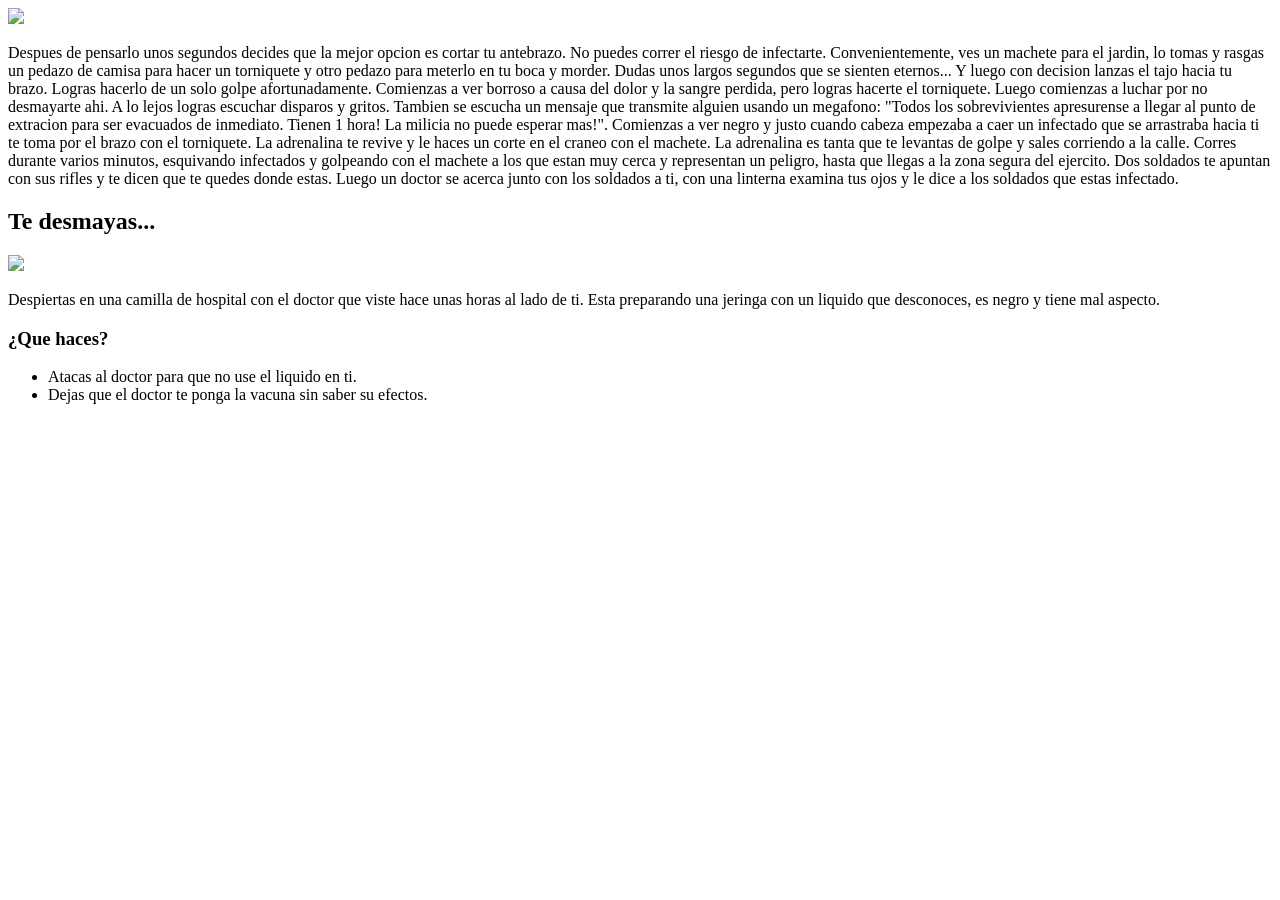
==== Laboratorio2/cortar_antebrazo.html @ dec8814c "Actualizacion" ====
<!DOCTYPE html>
<html>
    <head>
        <title>Camino sin brazo</title>
    </head>
    <section>
        <div>
            <img src="https://encrypted-tbn0.gstatic.com/images?q=tbn:ANd9GcSVajdfPtmrDumE7R6O1Ow8qZnmxoONVKZMTg&s">
        </div>
        <p>Despues de pensarlo unos segundos decides que la mejor opcion es cortar tu antebrazo. No puedes correr el riesgo de infectarte. 
            Convenientemente, ves un machete para el jardin, lo tomas y rasgas un pedazo de camisa para hacer un torniquete y otro pedazo 
            para meterlo en tu boca y morder. Dudas unos largos segundos que se sienten eternos... Y luego con decision lanzas el tajo hacia 
            tu brazo. Logras hacerlo de un solo golpe afortunadamente. Comienzas a ver borroso a causa del dolor y la sangre perdida, pero 
            logras hacerte el torniquete. Luego comienzas a luchar por no desmayarte ahi. A lo lejos logras escuchar disparos y gritos.
            Tambien se escucha un mensaje que transmite alguien usando un megafono: "Todos los sobrevivientes apresurense a llegar al punto de 
            extracion para ser evacuados de inmediato. Tienen 1 hora! La milicia no puede esperar mas!". Comienzas a ver negro y justo cuando 
            cabeza empezaba a caer un infectado que se arrastraba hacia ti te toma por el brazo con el torniquete. La adrenalina te revive y 
            le haces un corte en el craneo con el machete. La adrenalina es tanta que te levantas de golpe y sales corriendo a la calle.
            Corres durante varios minutos, esquivando infectados y golpeando con el machete a los que estan muy cerca y representan un peligro, 
            hasta que llegas a la zona segura del ejercito. Dos soldados te apuntan con sus rifles y te dicen que te quedes donde estas. Luego 
            un doctor se acerca junto con los soldados a ti, con una linterna examina tus ojos y le dice a los soldados que estas infectado.
        </p>
        <h2>Te desmayas...</h2>
    </section>
    <section>
        <div>
            <img src="https://encrypted-tbn0.gstatic.com/images?q=tbn:ANd9GcRwxH95Q7fxi5lkVFBhBihk2dccYdLNFfdvbQ&s">
        </div>
        <p>Despiertas en una camilla de hospital con el doctor que viste hace unas horas al lado de ti. Esta preparando una jeringa con un liquido 
            que desconoces, es negro y tiene mal aspecto.
        </p>
    </section>
    <section>
        <h3>¿Que haces?</h3>
        <ul>
            <li><a src="final_neutral.html"> Atacas al doctor para que no use el liquido en ti.</a></li>
            <li><a src="final_malo.html">Dejas que el doctor te ponga la vacuna sin saber su efectos.</a></li>
        </ul>
    </section>
</html>
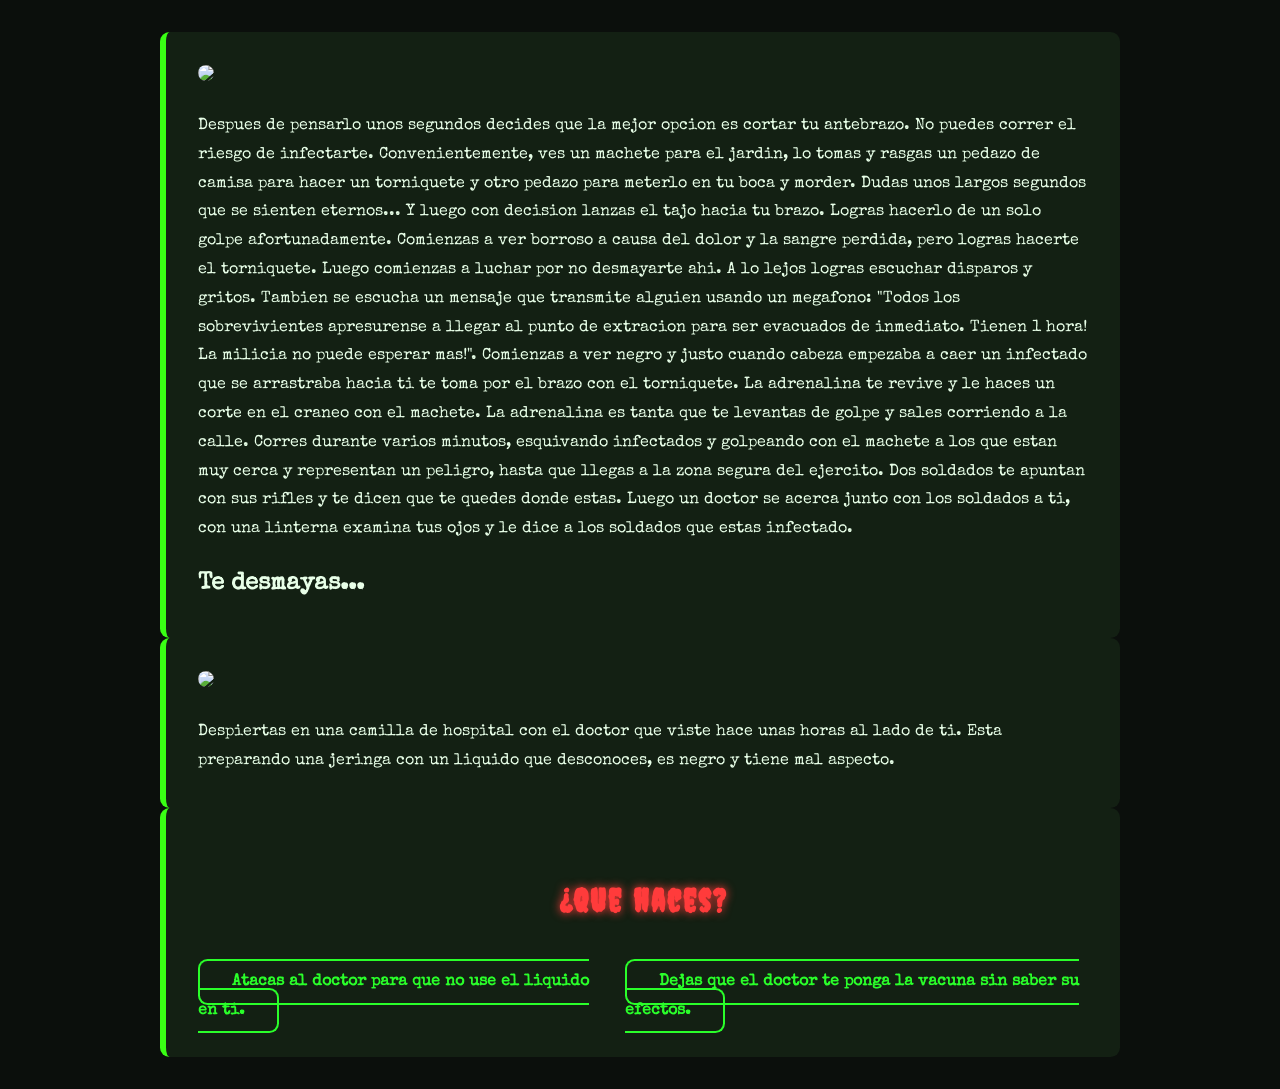
==== commit accf0ebe: "faltaba un archivo" ====
--- a/Laboratorio2/cortar_antebrazo.html
+++ b/Laboratorio2/cortar_antebrazo.html
@@ -2,6 +2,12 @@
 <html>
     <head>
         <title>Camino sin brazo</title>
+        <link href="https://fonts.googleapis.com/css2?family=Creepster&family=Special+Elite&display=swap" rel="stylesheet">
+        <link rel="stylesheet" href="css/story_theme.css">
+        <link rel="stylesheet" href="css/base.css">
+        <link rel="stylesheet" href="css/layouts.css">
+        <link rel="stylesheet" href="css/components.css">
+        <link rel="stylesheet" href="css/animations.css">
     </head>
     <section>
         <div>
@@ -33,8 +39,8 @@
     <section>
         <h3>¿Que haces?</h3>
         <ul>
-            <li><a src="final_neutral.html"> Atacas al doctor para que no use el liquido en ti.</a></li>
-            <li><a src="final_malo.html">Dejas que el doctor te ponga la vacuna sin saber su efectos.</a></li>
+            <li><a href="final_neutral.html"> Atacas al doctor para que no use el liquido en ti.</a></li>
+            <li><a href="final_malo.html">Dejas que el doctor te ponga la vacuna sin saber su efectos.</a></li>
         </ul>
     </section>
 </html>
--- a/Laboratorio2/css/story_theme.css
+++ b/Laboratorio2/css/story_theme.css
@@ -0,0 +1,26 @@
+:root {
+
+  /* Tipografía */
+  --font-display: 'Creepster', cursive;
+  --font-body: 'Special Elite', monospace;
+
+  /* Estado: Inicio */
+  --color-primary: #2aff2a;
+  --color-secondary: rgb(153, 14, 14);
+  --color-background: #0b0f0c;
+  --color-surface: #132013;
+
+  /* Estado: Decisión */
+  --color-decision: #ffd900;
+
+  /* Estado: Final */
+  --color-ending: #ff3b3b;
+
+  /* Generales */
+  --color-text: #e8ffe8;
+  --color-border: #39ff14;
+
+  --spacing-lg: 2rem;
+  --spacing-md: 1.2rem;
+  --radius: 0.6rem;
+}
--- a/Laboratorio2/css/base.css
+++ b/Laboratorio2/css/base.css
@@ -0,0 +1,35 @@
+*,
+*::before,
+*::after {
+  box-sizing: border-box;
+  margin: 0;
+  padding: 0;
+}
+
+body {
+  font-family: var(--font-body);
+  background: var(--color-background);
+  color: var(--color-text);
+  line-height: 1.8;
+  min-height: 100vh;
+  padding: 2rem;
+}
+
+img {
+  max-width: 100%;
+  border-radius: var(--radius);
+}
+
+strong {
+  color: var(--color-primary);
+}
+
+h3 {
+  font-family: var(--font-display);
+  font-size: 2rem;
+  text-align: center;
+  margin-top: var(--spacing-lg);
+  letter-spacing: 2px;
+  color: var(--color-ending);
+  text-shadow: 0 0 10px var(--color-ending);
+}
--- a/Laboratorio2/css/layouts.css
+++ b/Laboratorio2/css/layouts.css
@@ -0,0 +1,23 @@
+body {
+  display: grid;
+  place-items: center;
+}
+
+section {
+  display: flex;
+  flex-direction: column;
+  gap: var(--spacing-md);
+  max-width: 60rem;
+  background: var(--color-surface);
+  padding: var(--spacing-lg);
+  border-left: 0.4rem solid var(--color-border);
+  border-radius: var(--radius);
+}
+
+ul {
+  display: flex;
+  justify-content: center;
+  gap: 2rem;
+  list-style: none;
+  margin-top: var(--spacing-md);
+}
--- a/Laboratorio2/css/components.css
+++ b/Laboratorio2/css/components.css
@@ -0,0 +1,30 @@
+a {
+  text-decoration: none;
+  padding: 0.8rem 2rem;
+  border-radius: var(--radius);
+  font-weight: bold;
+  background: transparent;
+  border: 2px solid var(--color-primary);
+  color: var(--color-primary);
+  transition: transform 0.2s ease, background 0.3s ease;
+}
+
+/* Hover */
+a:hover {
+  background: var(--color-ending);
+  border-color: var(--color-ending);
+  color: white;
+  transform: scale(1.1);
+  box-shadow: 0 0 20px var(--color-ending);
+}
+
+/* Active */
+a:active {
+  transform: scale(0.95);
+}
+
+/* Accesibilidad teclado */
+a:focus-visible {
+  outline: 3px solid var(--color-decision);
+  outline-offset: 3px;
+}
--- a/Laboratorio2/css/animations.css
+++ b/Laboratorio2/css/animations.css
@@ -0,0 +1,29 @@
+/*  Parpadeo alerta */
+@keyframes emergency-alert {
+  0%,100% { opacity: 1; }
+  50% { opacity: 0.4; }
+}
+
+strong {
+  animation: emergency-alert 2s infinite;
+}
+
+/* Glow respiración */
+@keyframes infected-glow {
+  0%,100% { box-shadow: 0 0 10px var(--color-primary); }
+  50% { box-shadow: 0 0 25px var(--color-primary); }
+}
+
+section {
+  animation: infected-glow 4s infinite;
+}
+
+/* Aparición suave */
+@keyframes fade-in {
+  from { opacity: 0; transform: translateY(1rem); }
+  to { opacity: 1; transform: translateY(0); }
+}
+
+body {
+  animation: fade-in 1s ease-in-out;
+}
